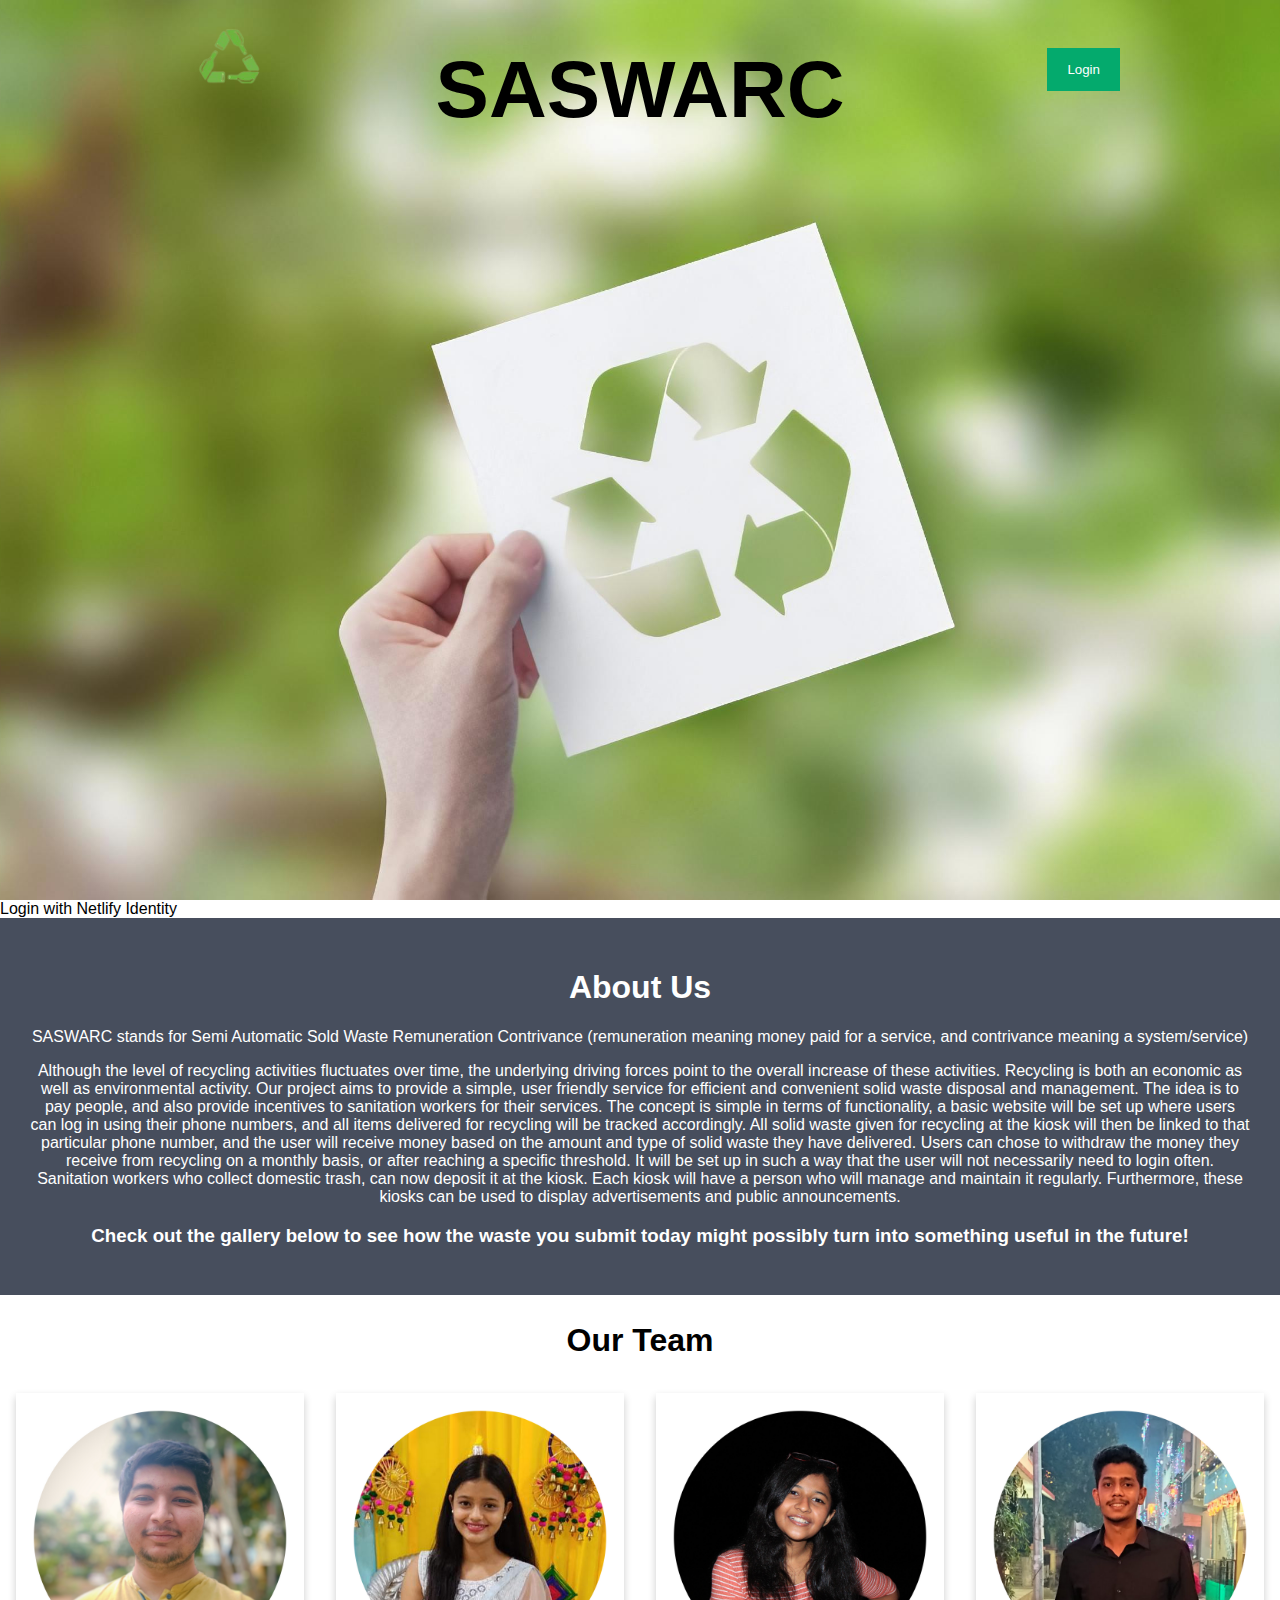
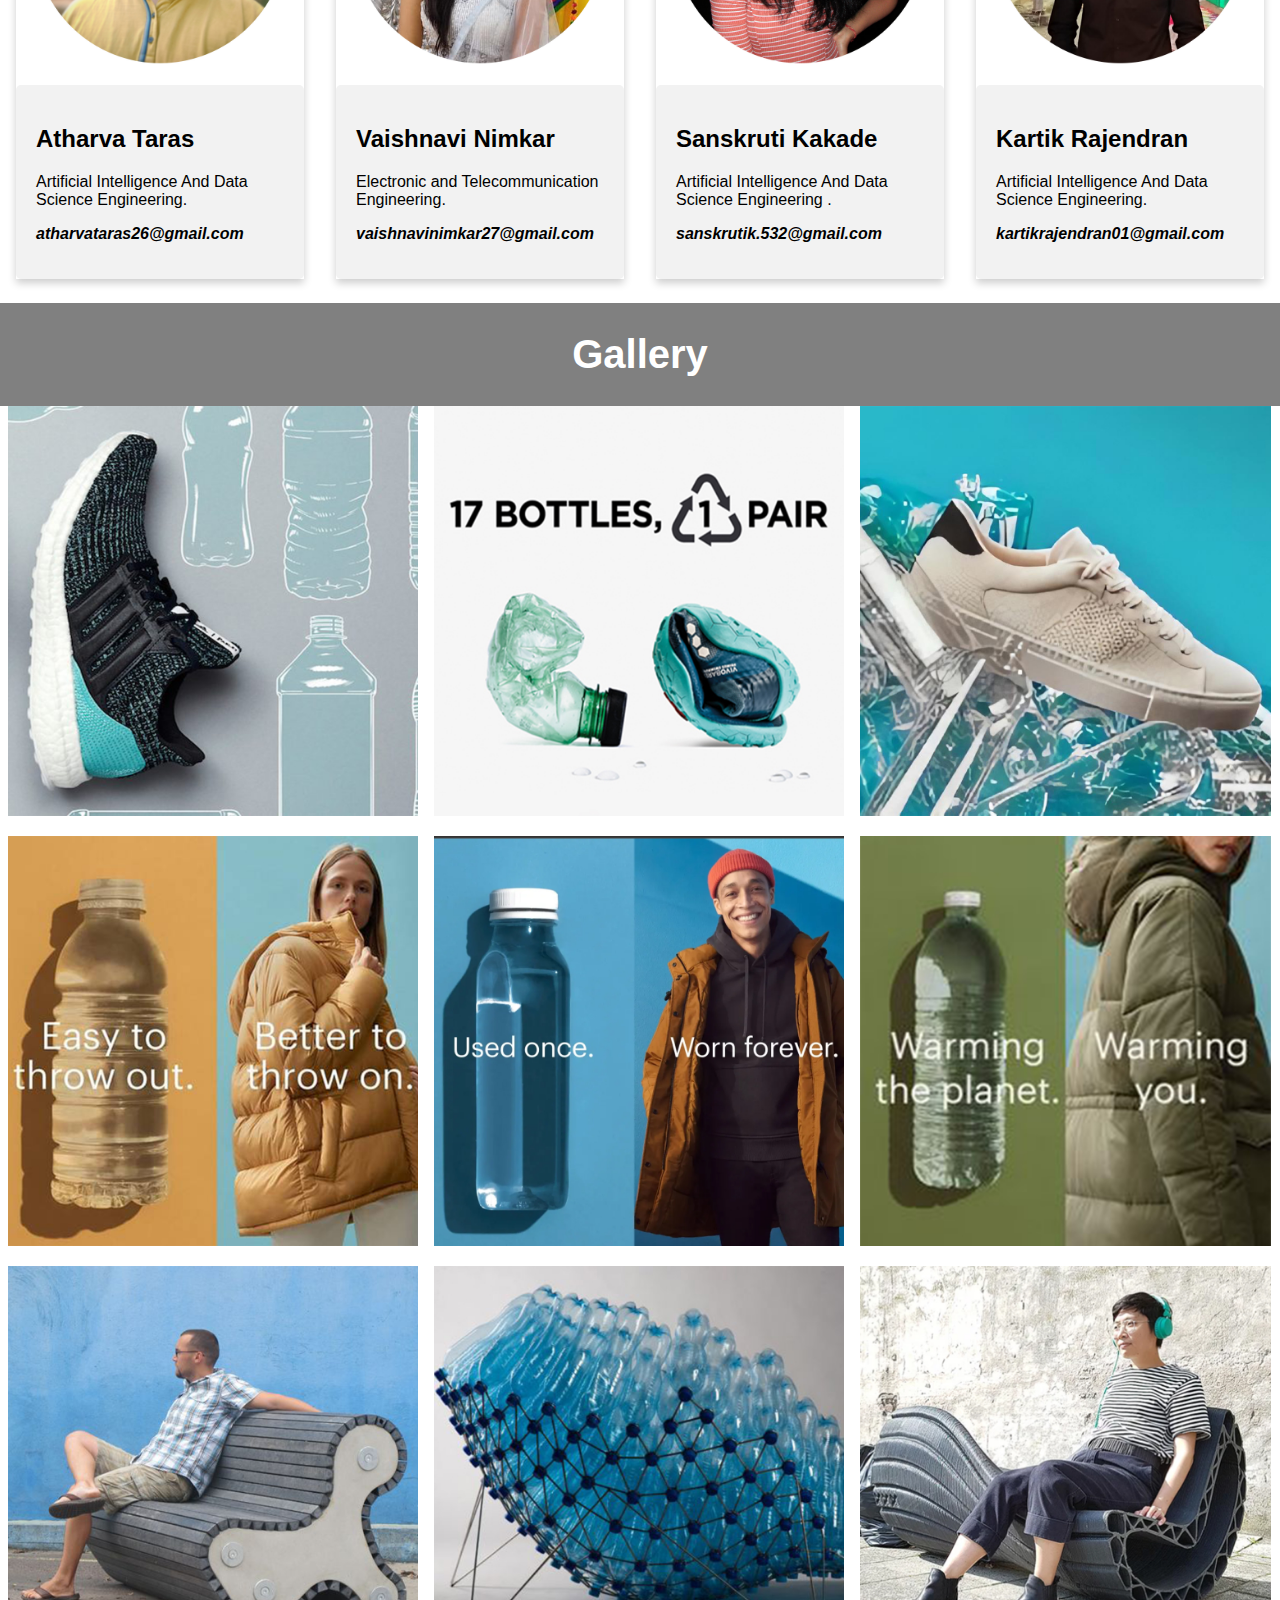
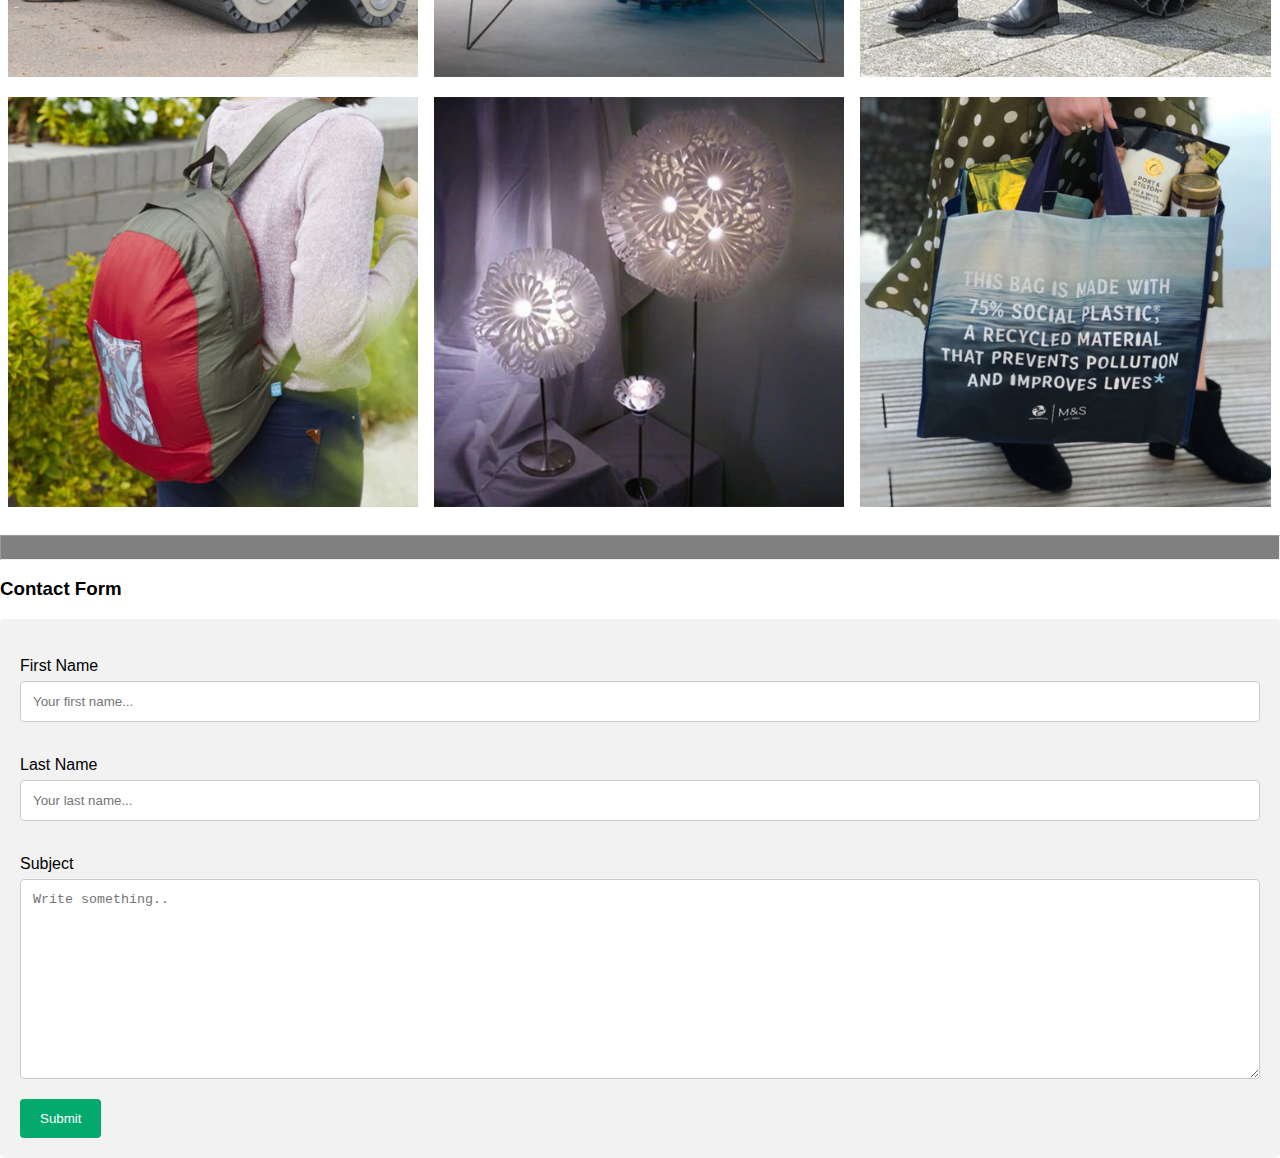
==== index.html @ 53105bdb "Update index.html" ====
<!DOCTYPE html>
<html>
<head>
     <title> Clean India </title>
     <LINK REL="stylesheet" type="text/css" href="css/style.css">

</head>


<body>
      <header>
         <div class="main">
            <div class="logo">
               <img src="images\logo.png"
               
            </div>





             
            <ul>
               
    
              <button onclick="document.getElementById('id01').style.display='block'" style="width:auto;">Login</button>
              
              <div id="id01" class="modal">
                
                <form class="modal-content animate" action="/action_page.php" method="post">
                  <div class="imgcontainer">
                    <span onclick="document.getElementById('id01').style.display='none'" class="close" title="Close Modal">&times;</span>
                    <img src="images\img_avatar2.png" alt="Avatar" class="avatar">
                  </div>
              
                  <div class="container">
                    <label for="uname"><b>Username</b></label>
                    <input type="text" placeholder="Enter Username" name="uname" required>
              
                    <label for="psw"><b>Password</b></label>
                    <input type="password" placeholder="Enter Password" name="psw" required>
                      
                    <button type="submit">Login</button>
                    <label>
                      <input type="checkbox" checked="checked" name="remember"> Remember me
                    </label>
                  </div>
              
                  <div class="container" style="background-color:#f1f1f1">
                    <button type="button" onclick="document.getElementById('id01').style.display='none'" class="cancelbtn">Cancel</button>
                    <span class="psw">Forgot <a href="#">password?</a></span>
                  </div>
                </form>
              </div>
              
              <script>
              // Get the modal
              var modal = document.getElementById('id01');
              
              // When the user clicks anywhere outside of the modal, close it
              window.onclick = function(event) {
                  if (event.target == modal) {
                      modal.style.display = "none";
                  }
              }
              </script>
             </ul>
        </div>
        <div class="title">
           <h1>SASWARC</h1>
        </div>
           <script type="text/javascript" src="https://identity.netlify.com/v1/netlify-identity-widget.js"></script>   
       </header>   
           <div data-netlify-identity-menu></div>
           <div data-netlify-identity-button>Login with Netlify Identity</div>
       
       
    
    
    
    
        <div class="about-section">

         <h1>About Us</h1>
         <p>SASWARC stands for Semi Automatic Sold Waste Remuneration Contrivance (remuneration meaning money paid for a service, and contrivance meaning a system/service)</p>
    
         <p>
           Although the level of recycling activities fluctuates over time, the underlying driving forces point to the overall increase of these activities. Recycling is both an economic as well as environmental activity.
           Our project aims to provide a simple, user friendly service for efficient and convenient solid waste disposal and management. The idea is to pay people, and also provide incentives to sanitation workers for their services.
           The concept is simple in terms of functionality, a basic website will be set up where users can log in using their phone numbers, and all items delivered for recycling will be tracked accordingly. 
           All solid waste given for recycling at the kiosk will then be linked to that particular phone number, and the user will receive money based on the amount and type of solid waste they have delivered. 
           Users can chose to withdraw the money they receive from recycling on a monthly basis, or after reaching a specific threshold. 
           It will be set up in such a way that the user will not necessarily need to login often. 
           Sanitation workers who collect domestic trash, can now deposit it at the kiosk. 
           Each kiosk will have a person who will manage and maintain it regularly. 
           Furthermore, these kiosks can be used to display advertisements and public announcements. 
        </p>

        <p>
          <h3>
          Check out the gallery below to see how the waste you submit today might possibly turn into something useful in the future! 
          </h3>
        </p>

       </div>
       
       <h2 style= "font-size: xx-large ;text-align:center"  >Our Team</h2>

       
       

       <div class="row">
         <div class="column" style="width: 25%;">
           <div class="card">
             <img src="images\ath.jpg" alt="Atharva" style="width:100%">
             <div class="container">
               <h2> <b>Atharva Taras</b></h2>
               
               <p>Artificial Intelligence And Data Science Engineering.</p>
               <p><i><b> atharvataras26@gmail.com </i></b></p>
               
             </div>
           </div>
         </div>
     
         <div class="column" style="width: 25%;">
           <div class="card">
             <img src="images\vai.jpg" alt="Vaishnavi" style="width: 100%">
             <div class="container">
               <h2><b>Vaishnavi Nimkar</b></h2>
               <p> Electronic and Telecommunication Engineering.</p>
               <p><i><b>vaishnavinimkar27@gmail.com</i></b> </p>
               
             </div>
           </div>
         </div>
       
         <div class="column" style="width: 25%;">
           <div class="card">
             <img src="images\sans.jpg" alt="Sanskruti" style="width:100%">
             <div class="container">
               <h2><b>Sanskruti Kakade</b></h2>
               
               <p>Artificial Intelligence And Data Science Engineering .</p>
               <p><i><b>sanskrutik.532@gmail.com </i></b></p>
               
             </div>
           </div>
         </div>
       
         <div class="column" style="width: 25%;">
           <div class="card">
             <img src="images\kar.jpg" alt="Kartik" style="width:100%">
             <div class="container">
               <h2><b>Kartik Rajendran</b></h2>
               
               <p>Artificial Intelligence And Data Science Engineering.</p>
               <p><i><b>kartikrajendran01@gmail.com</i></b></p>
               
             </div>
           </div>
         </div>
       </div>





   
       
       
       <div class="Gallery">
        <h1 style="color:rgb(255, 255, 255) ; font-size: 40px" >Gallery</h1>
        
        </div>



        <!-- The four columns -->
      
         <div class="row">
          <div class="column">
            <img src="images/shoes_1.jpg"  style="width:100%" >
          </div>
          <div class="column">
            <img src="images/shoes_2.jpg"  style="width:100%" >
          </div>
          <div class="column">
            <img src="images/shoes_3.jpg" style="width:100%" >
          </div>
          <div class="column">
            <img src="images/cloth_1.jpg"  style="width:100%" >
          </div>
          <div class="column">
            <img src="images/cloth_2.jpg"  style="width:100%" >
          </div>
          <div class="column">
            <img src="images/cloth_3.jpg"  style="width:100%" >
          </div>
          <div class="column">
            <img src="images/furn_1.jpg"  style="width:100%" >
          </div>
          <div class="column">
            <img src="images/furn_2.jpg"  style="width:100%" >
          </div>
          <div class="column">
            <img src="images/furn_3.jpg" style="width:100%" >
          </div>
          <div class="column">
            <img src="images/bag_1.jpg"  style="width:100%" >
          </div>
          <div class="column">
            <img src="images/light_1.jpg"  style="width:100%" >
          </div>
          <div class="column">
            <img src="images/bag_2.jpg"  style="width:100%" >
          </div>
        </div>
       
        
        <hr style="height:25px;border-width:10;color:gray;background-color:gray">
        
        
        












        <meta name="viewport" content="width=device-width, initial-scale=1">
<style>
body {font-family: Arial, Helvetica, sans-serif;}
* {box-sizing: border-box;}

input[type=text], select, textarea {
  width: 100%;
  padding: 12px;
  border: 1px solid #ccc;
  border-radius: 4px;
  box-sizing: border-box;
  margin-top: 6px;
  margin-bottom: 16px;
  resize: vertical;
}

input[type=submit] {
  background-color: #04AA6D;
  color: white;
  padding: 12px 20px;
  border: none;
  border-radius: 4px;
  cursor: pointer;
}

input[type=submit]:hover {
  background-color: #45a049;
}

.container {
  border-radius: 5px;
  background-color: #f2f2f2;
  padding: 20px;
}
</style>


<h3>Contact Form</h3>

<div class="container">
  <form name="contact" method="POST" data-netlify="true">
 <br>
    <label for="fname">First Name</label>
    <input type="text" id="fname" name="firstname" placeholder="Your first name...">
</br>

<br>
    <label for="lname">Last Name</label>
    <input type="text" id="lname" name="lastname" placeholder="Your last name...">
</br>
<br>
  

    <label for="subject">Subject</label>
    <textarea id="subject" name="subject" placeholder="Write something.." style="height:200px"></textarea>

    <input type="submit" value="Submit">
  </form>
</div>

</body>
</html>
---- css/style.css ----
title {
    margin: 0;
    padding: 0;
    font-family: Century Gothic;
}

header{
    background-image: url('bg2.jpg');
    height: 100vh;
    background-size: cover;
    background-position: center;
}

ul{
    float: right;
    list-style-type: none;
    margin-top: 40px; 
}

ul li{
    display:inline-block;
}

ul li a {
    text-decoration: none; 
    color:black; 
    padding: 10px 10px;
    border: 2px solid transparent;
    transition: 0.6 ease;
}

ul li a:hover{
    background-color:rgb(117, 223, 241);
    color: black; 
}

.logo img{
    float: inline-start;
    width: 140px;
    height: auto;

}
.main{
    max-width: 960px;
    margin: auto;
}

.title{
    position: absolute;
    top: 10%;
    left: 50%;
    transform: translate(-50%,-50%);
}
.title h1{
    color: rgb(0, 0, 0);
    font-size: 80px;
}



body {
    font-family: Arial, Helvetica, sans-serif;
    margin: 0;
  }
  
  html {
    box-sizing: border-box;
  }
  
  *, *:before, *:after {
    box-sizing: inherit;
  }
  
  .column {
    float: left;
    width: 33.3%;
    margin-bottom: 16px;
    padding: 0 8px;
  }
  
  .card {
    box-shadow: 0 4px 8px 0 rgba(0, 0, 0, 0.2);
    margin: 8px;
  }
  
  .about-section {
    padding: 30px;
    text-align: center;
    background-color: #474e5d;
    color: white;
  }
  
  .container {
    padding: 0 16px;
  }
  
  .container::after, .row::after {
    content: "";
    clear: both;
    display: table;
  }
  
  .title {
    color:white;
  }
    
  
  
  .button:hover {
    background-color: black;
  }
  
  @media screen and (max-width: 650px) {
    .column {
      width: 100%;
      display: block;
    }
  }





  .Gallery {
    padding: 2px;
    text-align: center;
    background-color: grey;
    
    
}

  















<head>

<meta name="viewport" content="width=device-width, initial-scale=1">
<style>
body (font-family: Arial, Helvetica, sans-serif);


/* Full-width input fields */
input[type=text], input[type=password] {
  width: 100%;
  padding: 12px 20px;
  margin: 8px 0;
  display: inline-block;
  border: 1px solid #ccc;
  box-sizing: border-box;
}

/* Set a style for all buttons */
button {
  background-color: #04AA6D;
  color: white;
  padding: 14px 20px;
  margin: 8px 0;
  border: none;
  cursor: pointer;
  width: 100%;
}

button:hover {
  opacity: 0.8;
}

/* Extra styles for the cancel button */
.cancelbtn {
  width: auto;
  padding: 10px 18px;
  background-color: #f44336;
}

/* Center the image and position the close button */
.imgcontainer {
  text-align: center;
  margin: 24px 0 12px 0;
  position: relative;
}

img.avatar {
  width: 10%;
  border-radius: 50%;
}

.container {
  padding: 16px;
}

span.psw {
  float: right;
  padding-top: 16px;
}

/* The Modal (background) */
.modal {
  display: none; /* Hidden by default */
  position: fixed; /* Stay in place */
  z-index: 1; /* Sit on top */
  left: 0;
  top: 0;
  width: 100%; /* Full width */
  height: 100%; /* Full height */
  overflow: auto; /* Enable scroll if needed */
  background-color: rgb(0,0,0); /* Fallback color */
  background-color: rgba(0,0,0,0.4); /* Black w/ opacity */
  padding-top: 60px;
}

/* Modal Content/Box */
.modal-content {
  background-color: #fefefe;
  margin: 5% auto 15% auto; /* 5% from the top, 15% from the bottom and centered */
  border: 1px solid rgb(255, 255, 255);
  width: 50%; /* Could be more or less, depending on screen size */
  border-radius: 5%;
}

/* The Close Button (x) */
.close {
  position: absolute;
  right: 25px;
  top: 0;
  color: #000;
  font-size: 35px;
  font-weight: bold;
}

.close:hover,
.close:focus {
  color: red;
  cursor: pointer;
}

/* Add Zoom Animation */
.animate {
  -webkit-animation: animatezoom 0.6s;
  animation: animatezoom 0.6s
}

@-webkit-keyframes animatezoom {
  from {-webkit-transform: scale(0)} 
  to {-webkit-transform: scale(1)}
}
  
@keyframes animatezoom {
  from {transform: scale(0)} 
  to {transform: scale(1)}
}

/* Change styles for span and cancel button on extra small screens */
@media screen and (max-width: 300px) {
  span.psw {
     display: block;
     float: none;
  }
  .cancelbtn {
     width: 100%;
    }

</style>
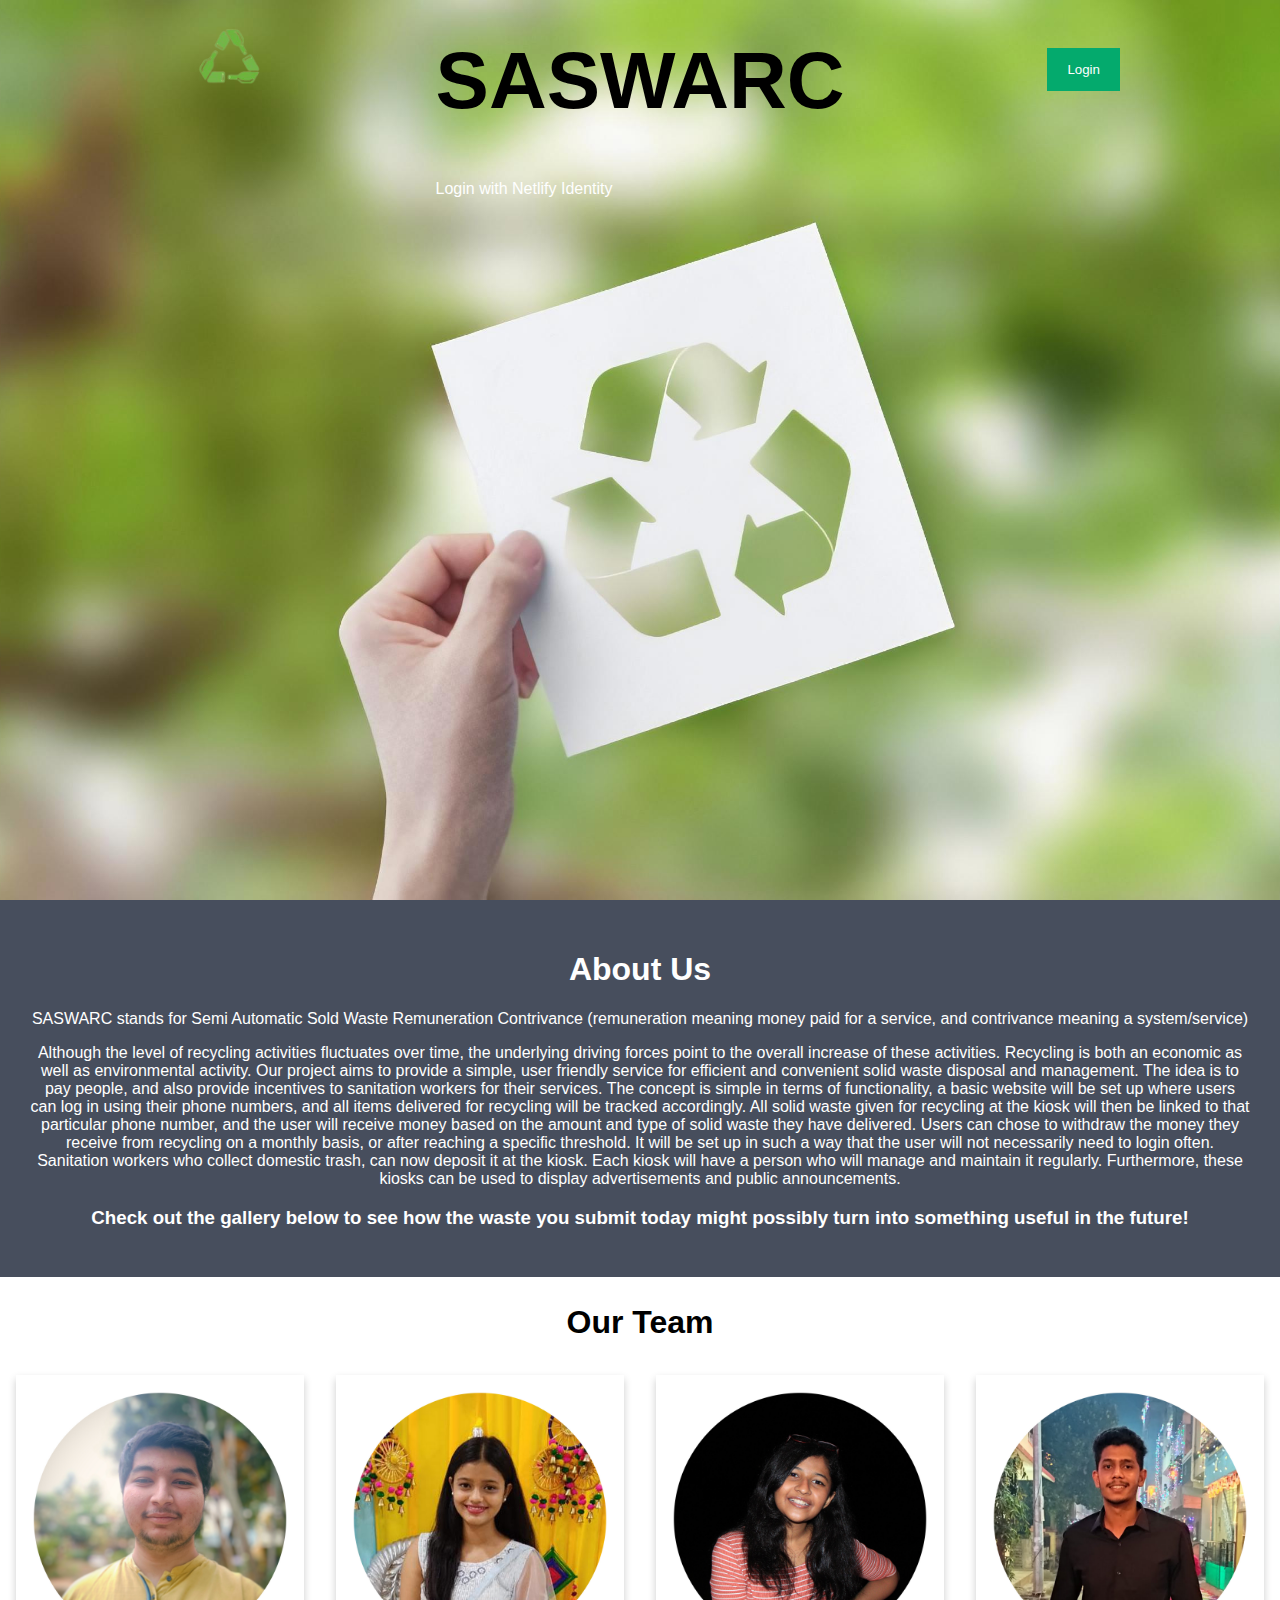
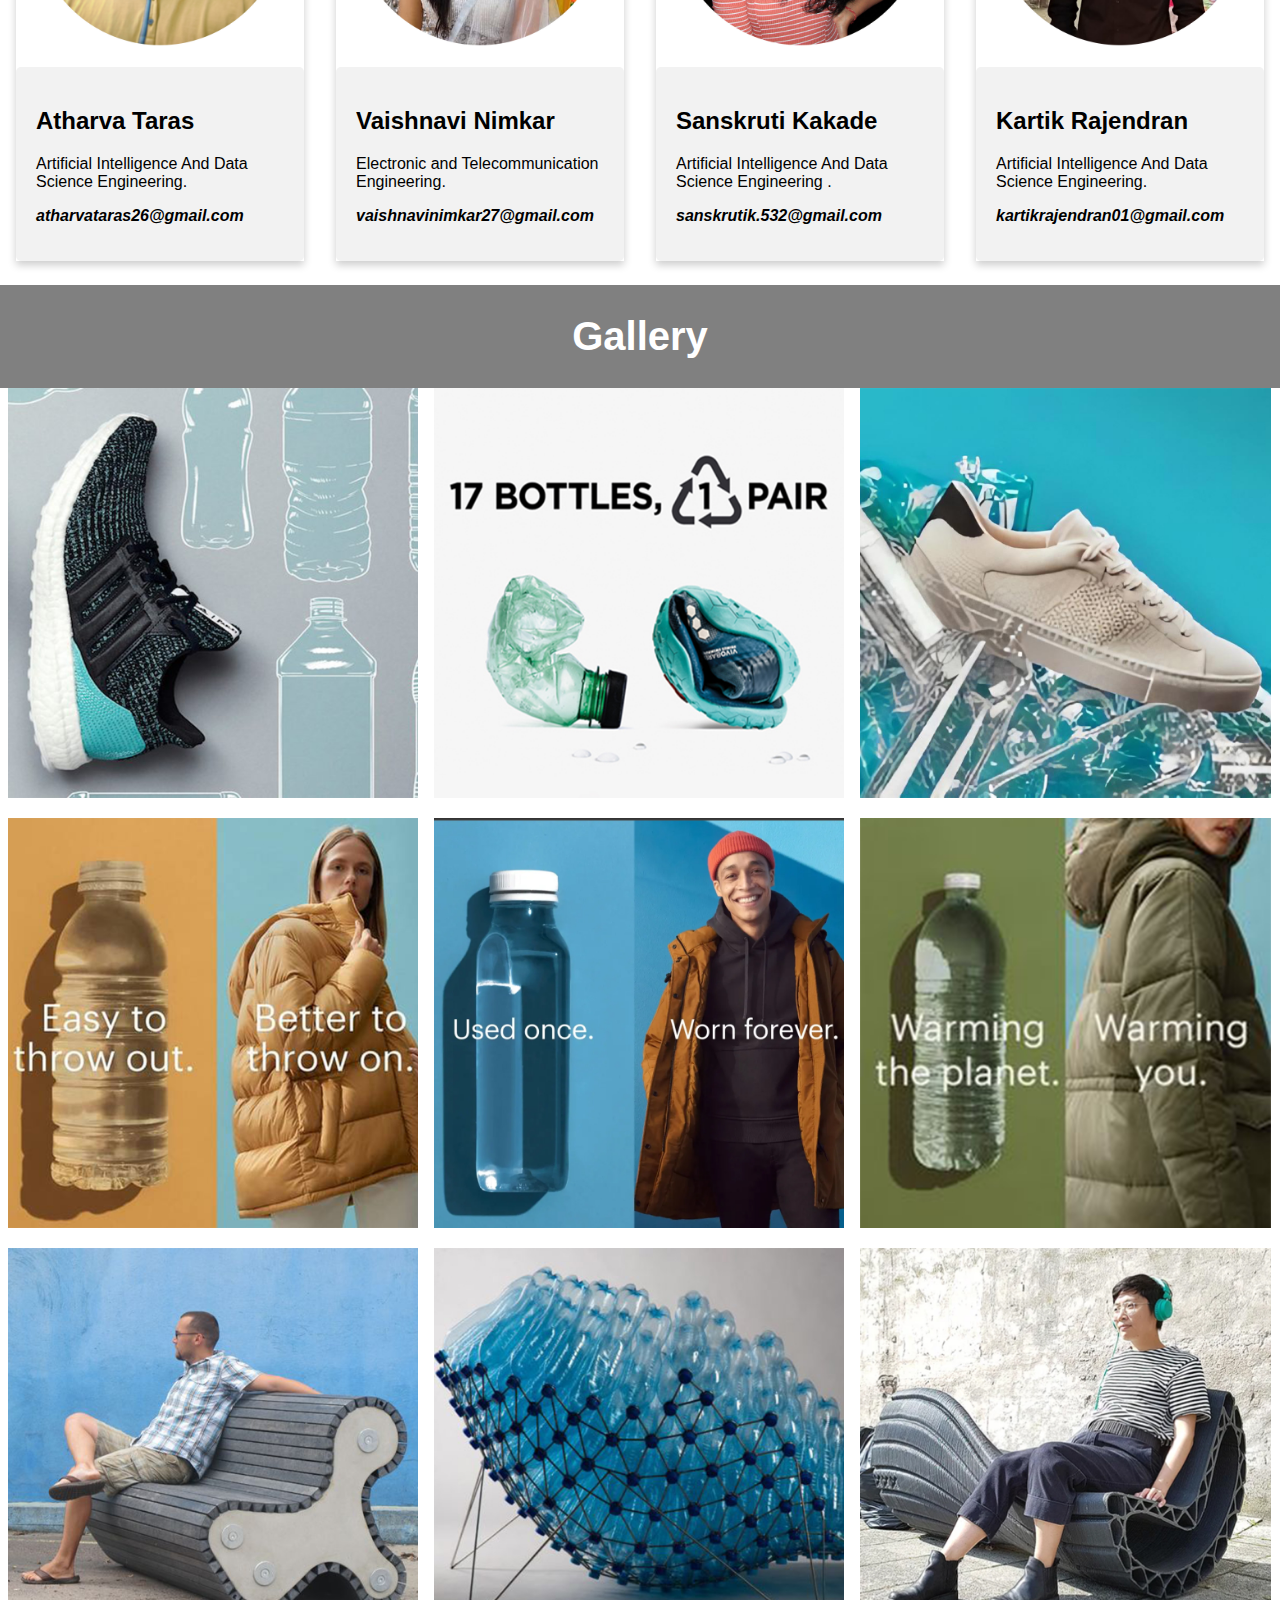
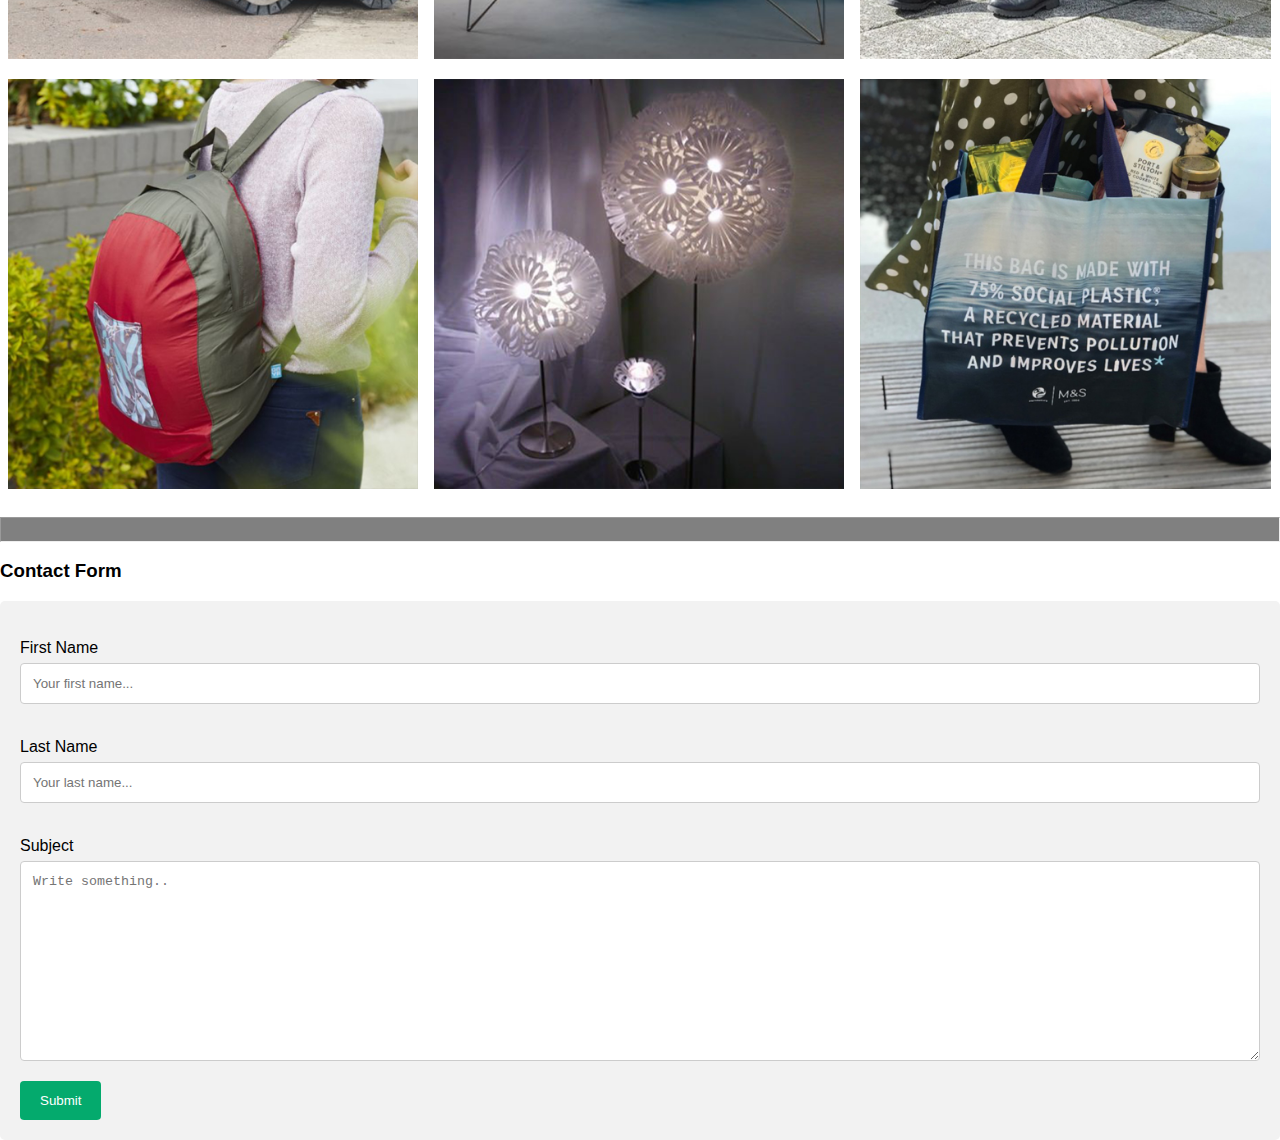
==== commit fa1f3a55: "Update index.html" ====
--- a/index.html
+++ b/index.html
@@ -68,11 +68,16 @@
         </div>
         <div class="title">
            <h1>SASWARC</h1>
+             
+             <script type="text/javascript" src="https://identity.netlify.com/v1/netlify-identity-widget.js"></script> 
+             <body>
+           <div data-netlify-identity-button>Login with Netlify Identity</div>
+           </body>
+             
         </div>
-           <script type="text/javascript" src="https://identity.netlify.com/v1/netlify-identity-widget.js"></script>   
-       </header>   
-           <div data-netlify-identity-menu></div>
-           <div data-netlify-identity-button>Login with Netlify Identity</div>
+             
+       </header>
+          
        
        
     
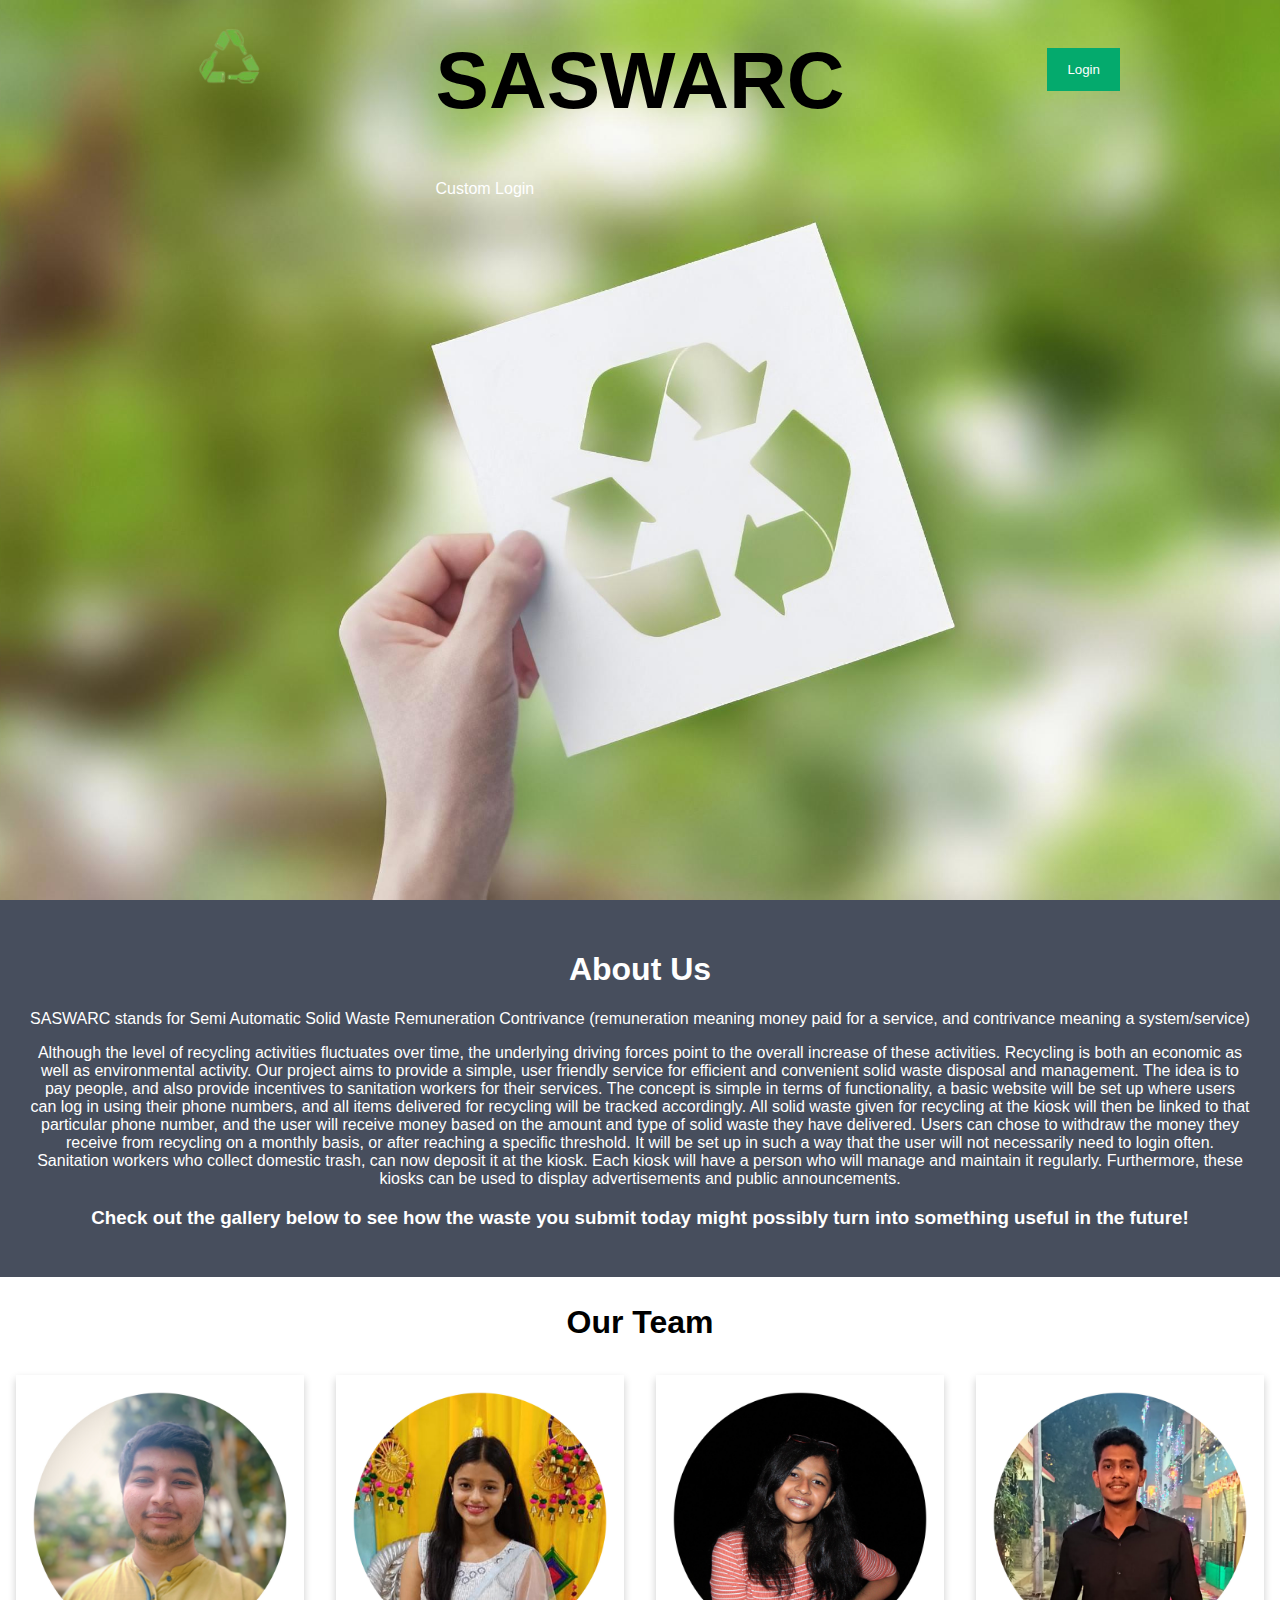
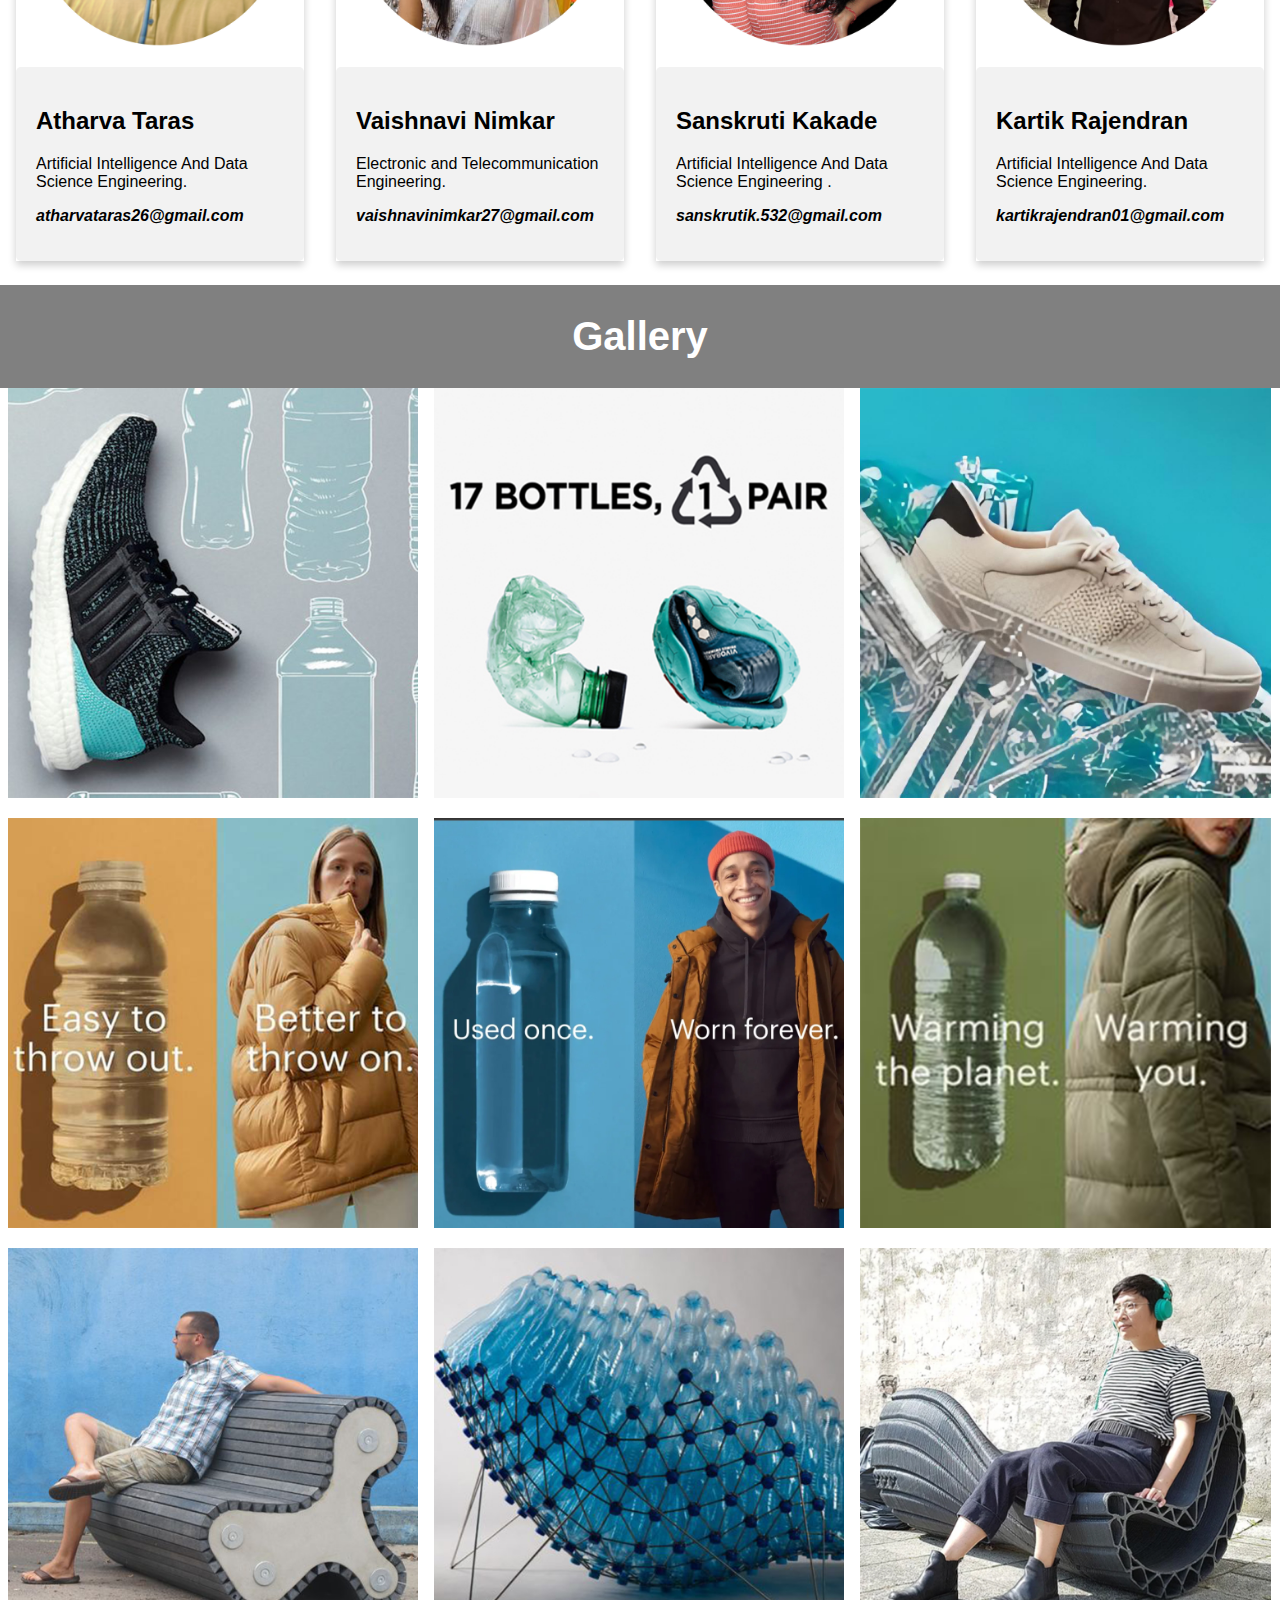
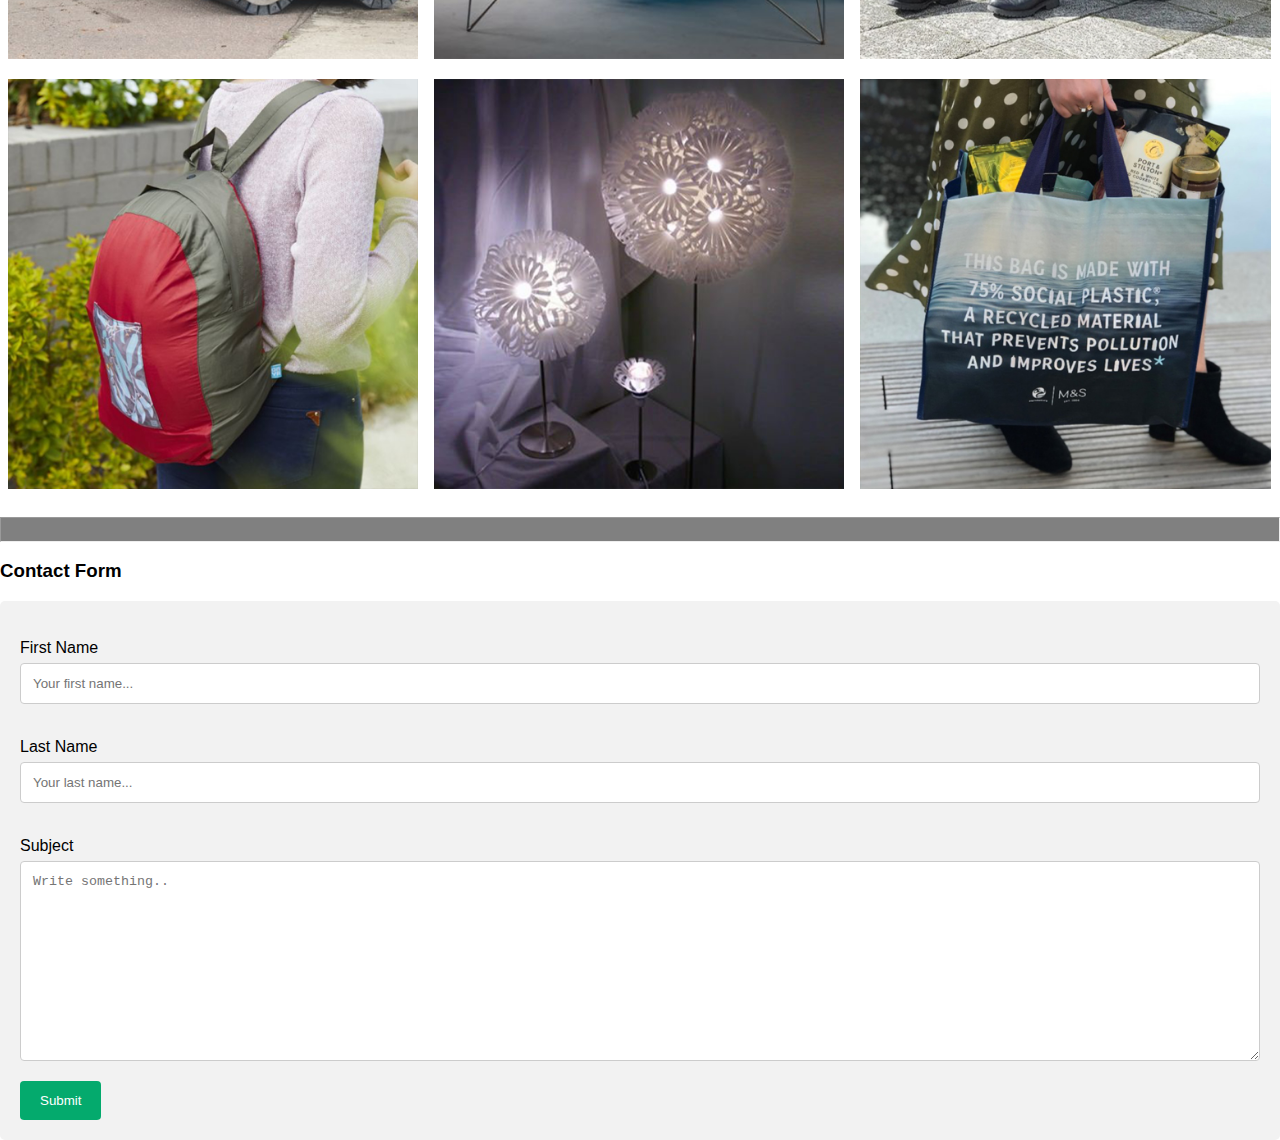
==== commit 4b3601e8: "Update index.html" ====
--- a/index.html
+++ b/index.html
@@ -71,7 +71,7 @@
              
              <script type="text/javascript" src="https://identity.netlify.com/v1/netlify-identity-widget.js"></script> 
              <body>
-           <div data-netlify-identity-button>Login with Netlify Identity</div>
+           <div data-netlify-identity-button>Custom Login</div>
            </body>
              
         </div>
@@ -87,7 +87,7 @@
         <div class="about-section">
 
          <h1>About Us</h1>
-         <p>SASWARC stands for Semi Automatic Sold Waste Remuneration Contrivance (remuneration meaning money paid for a service, and contrivance meaning a system/service)</p>
+         <p>SASWARC stands for Semi Automatic Solid Waste Remuneration Contrivance (remuneration meaning money paid for a service, and contrivance meaning a system/service)</p>
     
          <p>
            Although the level of recycling activities fluctuates over time, the underlying driving forces point to the overall increase of these activities. Recycling is both an economic as well as environmental activity.
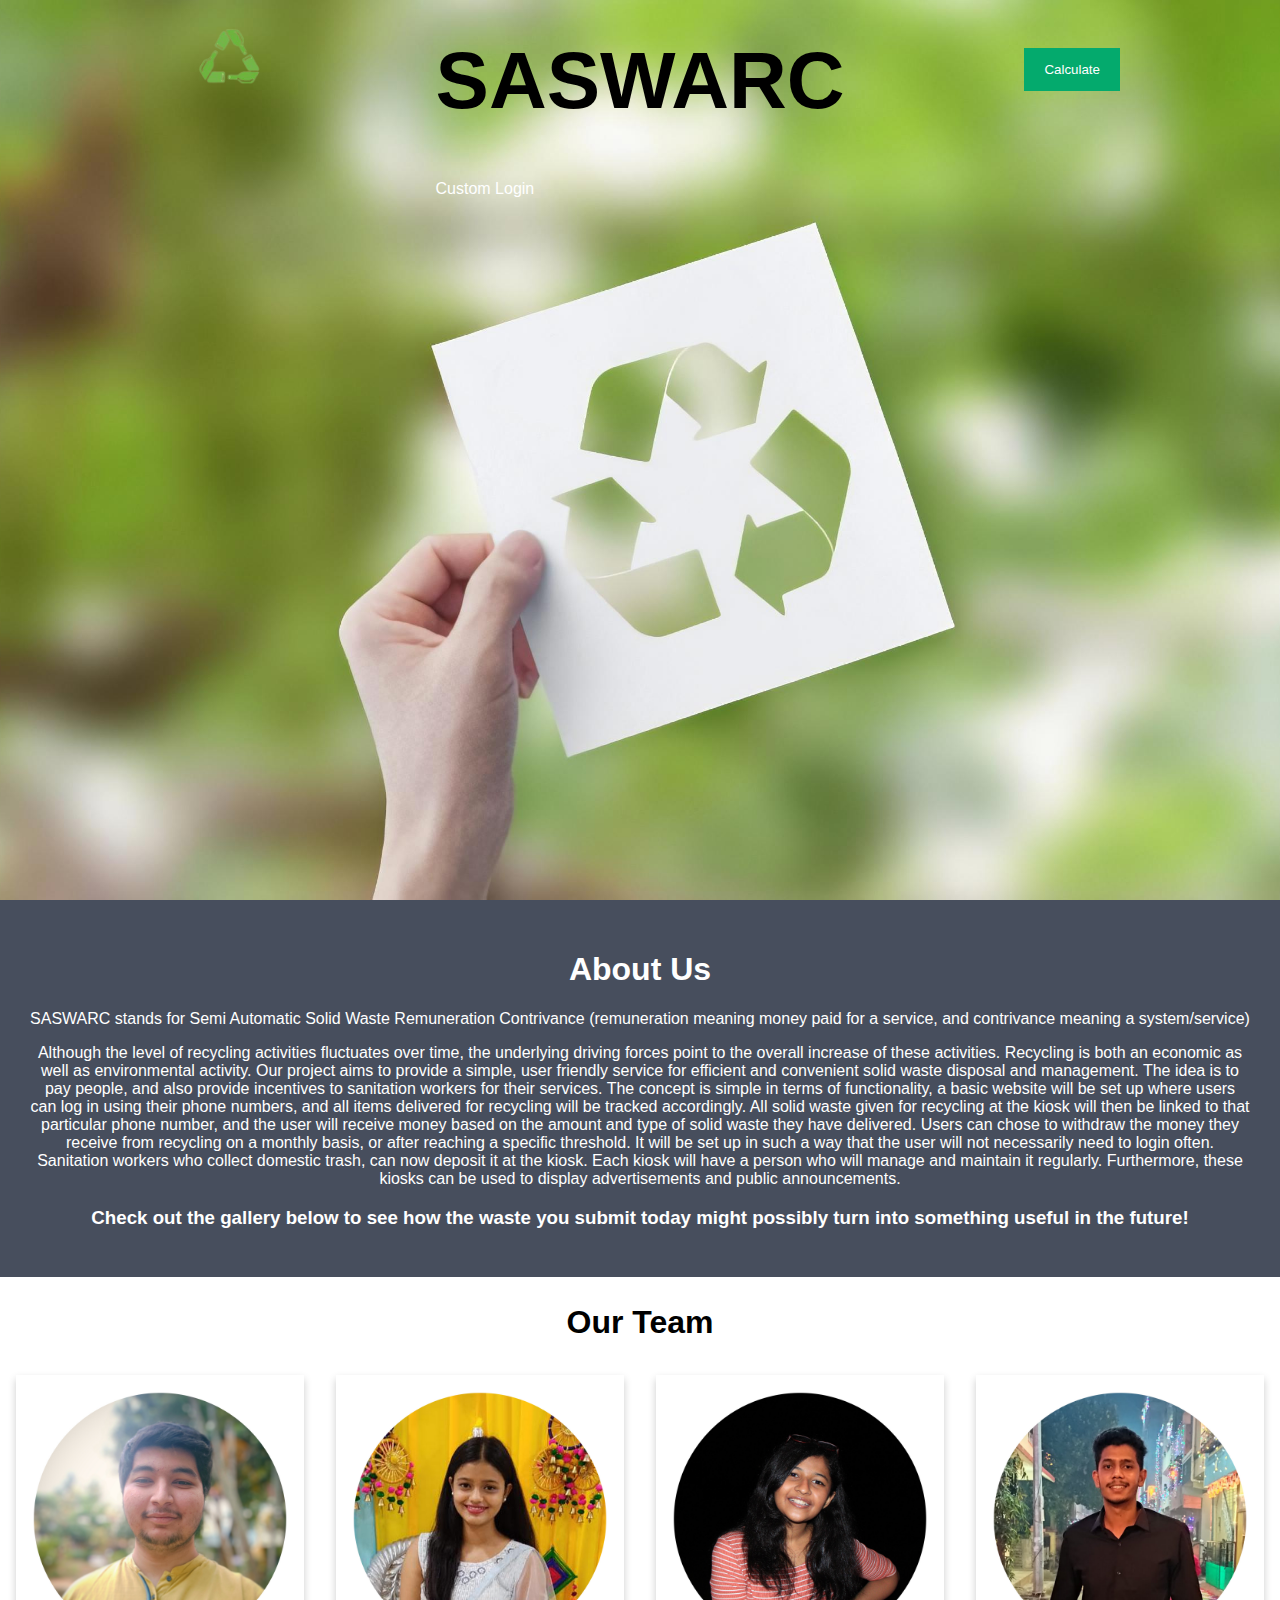
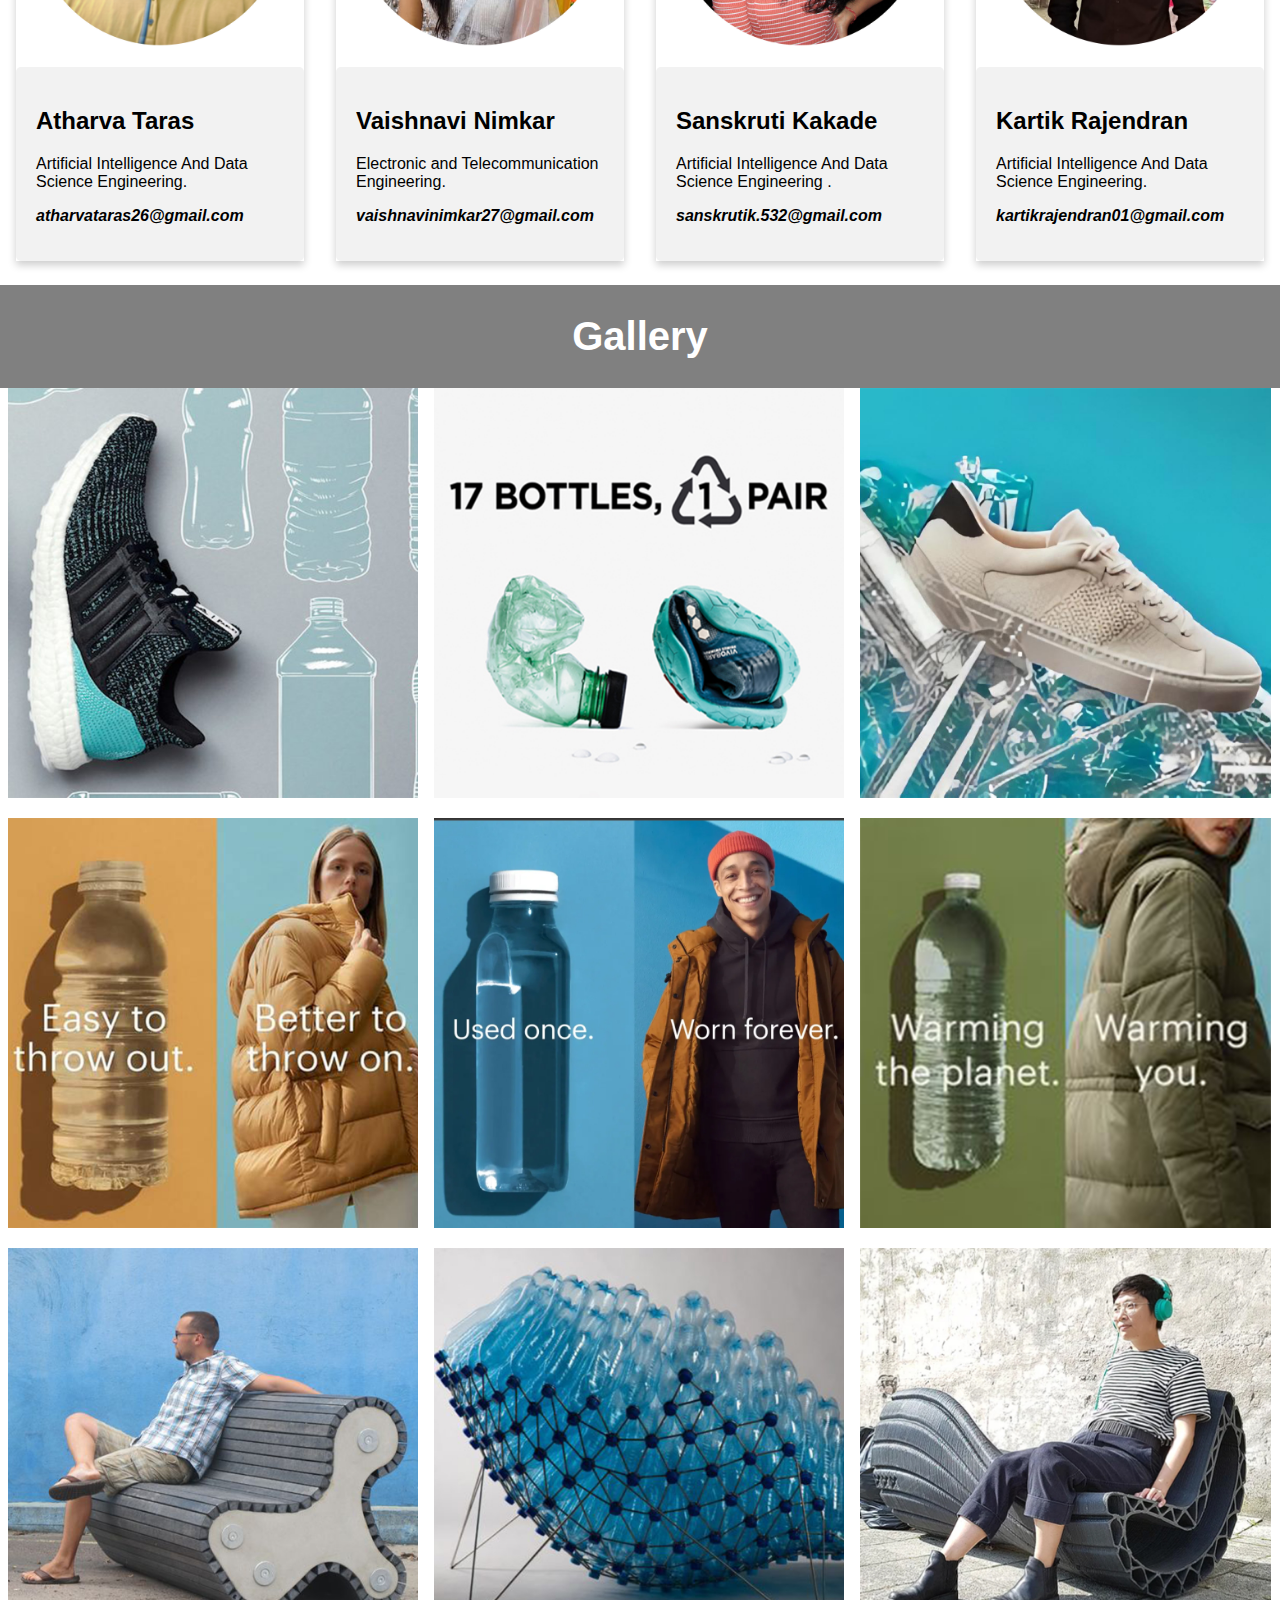
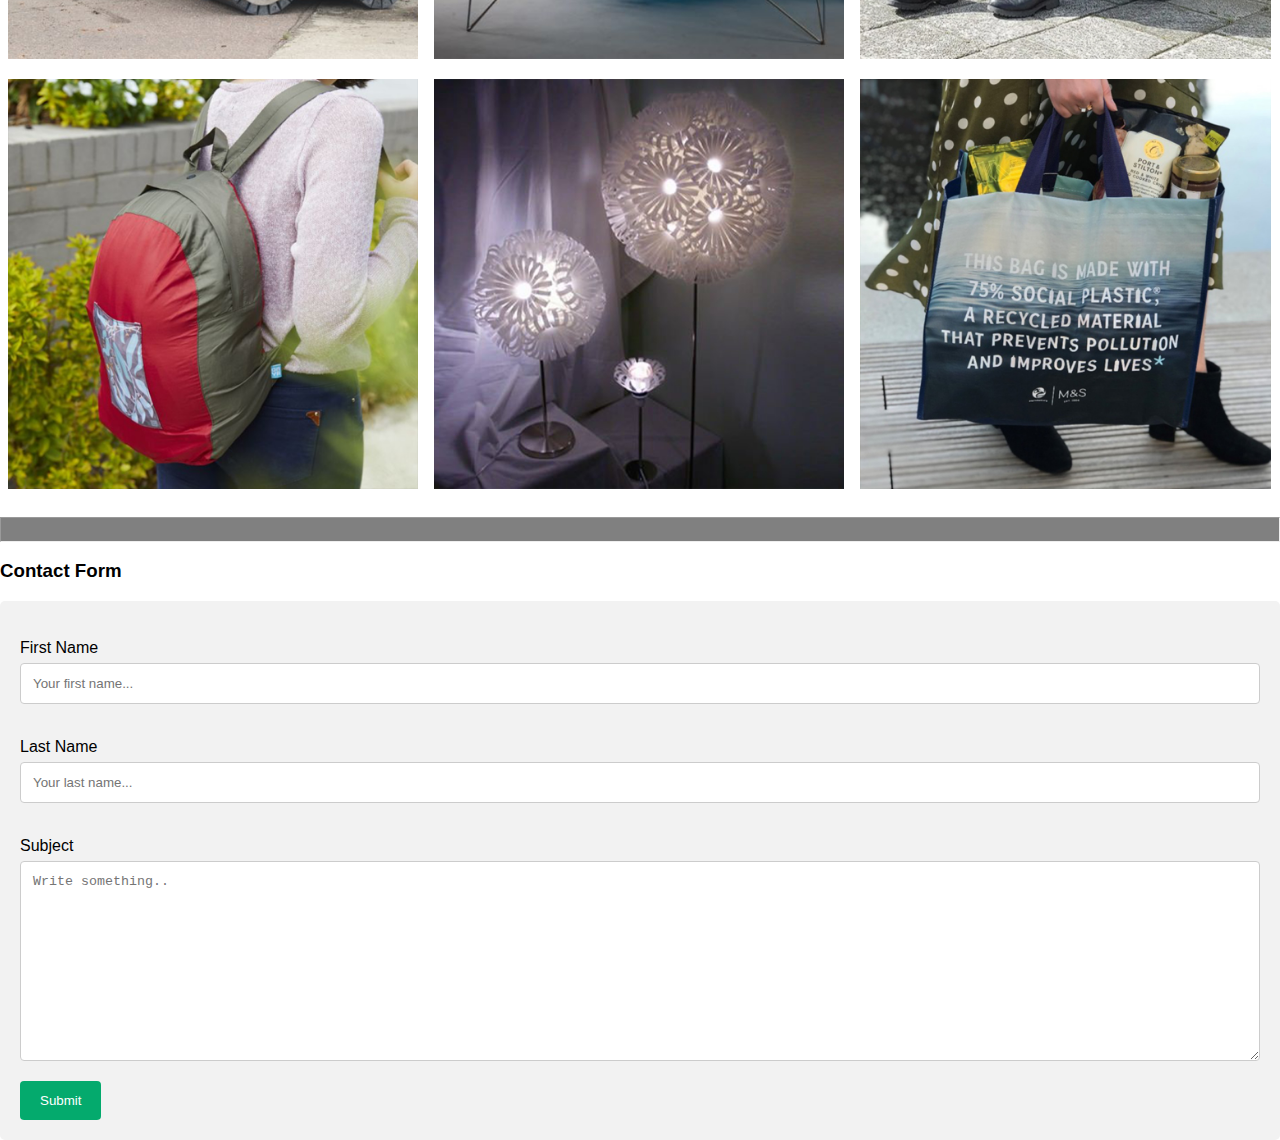
==== commit fb2e932e: "Update index.html" ====
--- a/index.html
+++ b/index.html
@@ -23,34 +23,14 @@
             <ul>
                
     
-              <button onclick="document.getElementById('id01').style.display='block'" style="width:auto;">Login</button>
+              <button onclick="document.getElementById('id01').style.display='block'" style="width:auto;">Calculate</button>
               
               <div id="id01" class="modal">
-                
-                <form class="modal-content animate" action="/action_page.php" method="post">
-                  <div class="imgcontainer">
-                    <span onclick="document.getElementById('id01').style.display='none'" class="close" title="Close Modal">&times;</span>
-                    <img src="images\img_avatar2.png" alt="Avatar" class="avatar">
-                  </div>
-              
-                  <div class="container">
-                    <label for="uname"><b>Username</b></label>
-                    <input type="text" placeholder="Enter Username" name="uname" required>
-              
-                    <label for="psw"><b>Password</b></label>
-                    <input type="password" placeholder="Enter Password" name="psw" required>
-                      
-                    <button type="submit">Login</button>
-                    <label>
-                      <input type="checkbox" checked="checked" name="remember"> Remember me
-                    </label>
-                  </div>
-              
-                  <div class="container" style="background-color:#f1f1f1">
-                    <button type="button" onclick="document.getElementById('id01').style.display='none'" class="cancelbtn">Cancel</button>
-                    <span class="psw">Forgot <a href="#">password?</a></span>
-                  </div>
-                </form>
+               
+                <h1>
+                  <a href="JS Trial.html">JS Try</a>
+                </h1>
+                   
               </div>
               
               <script>
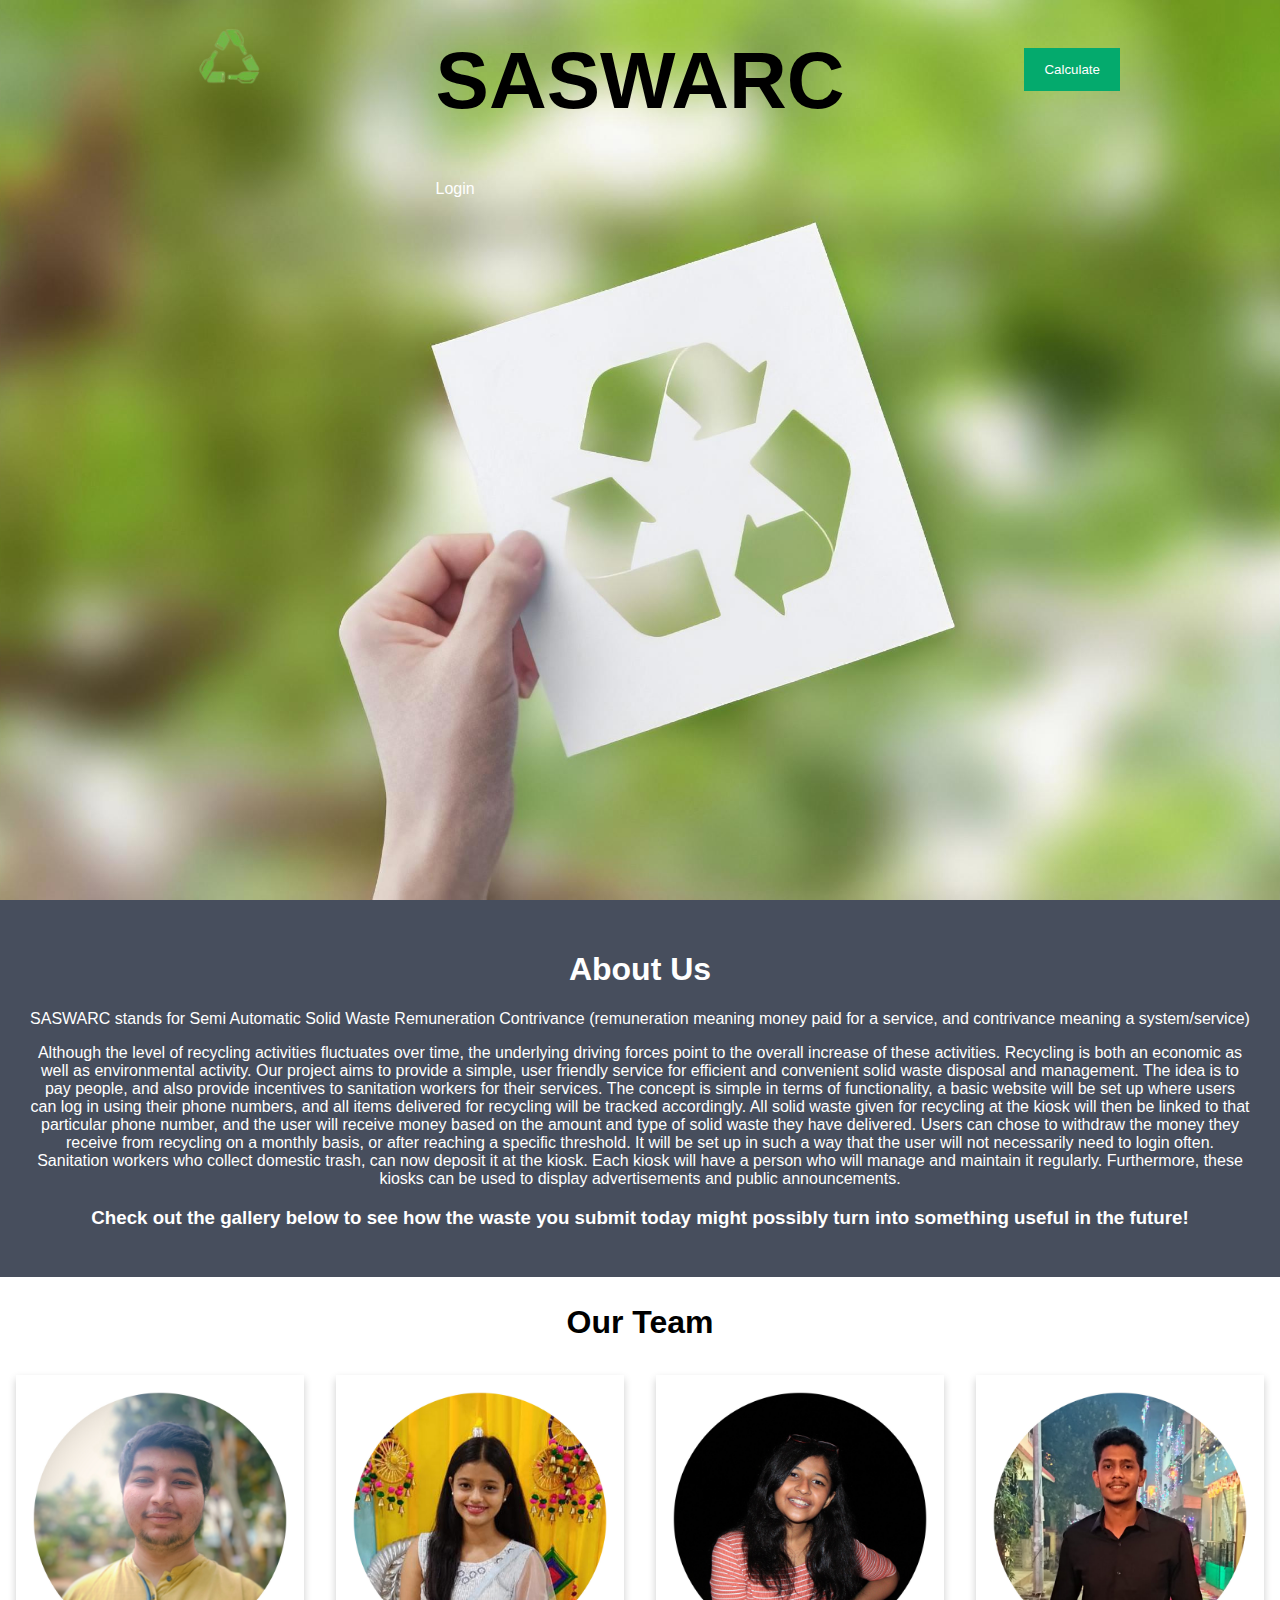
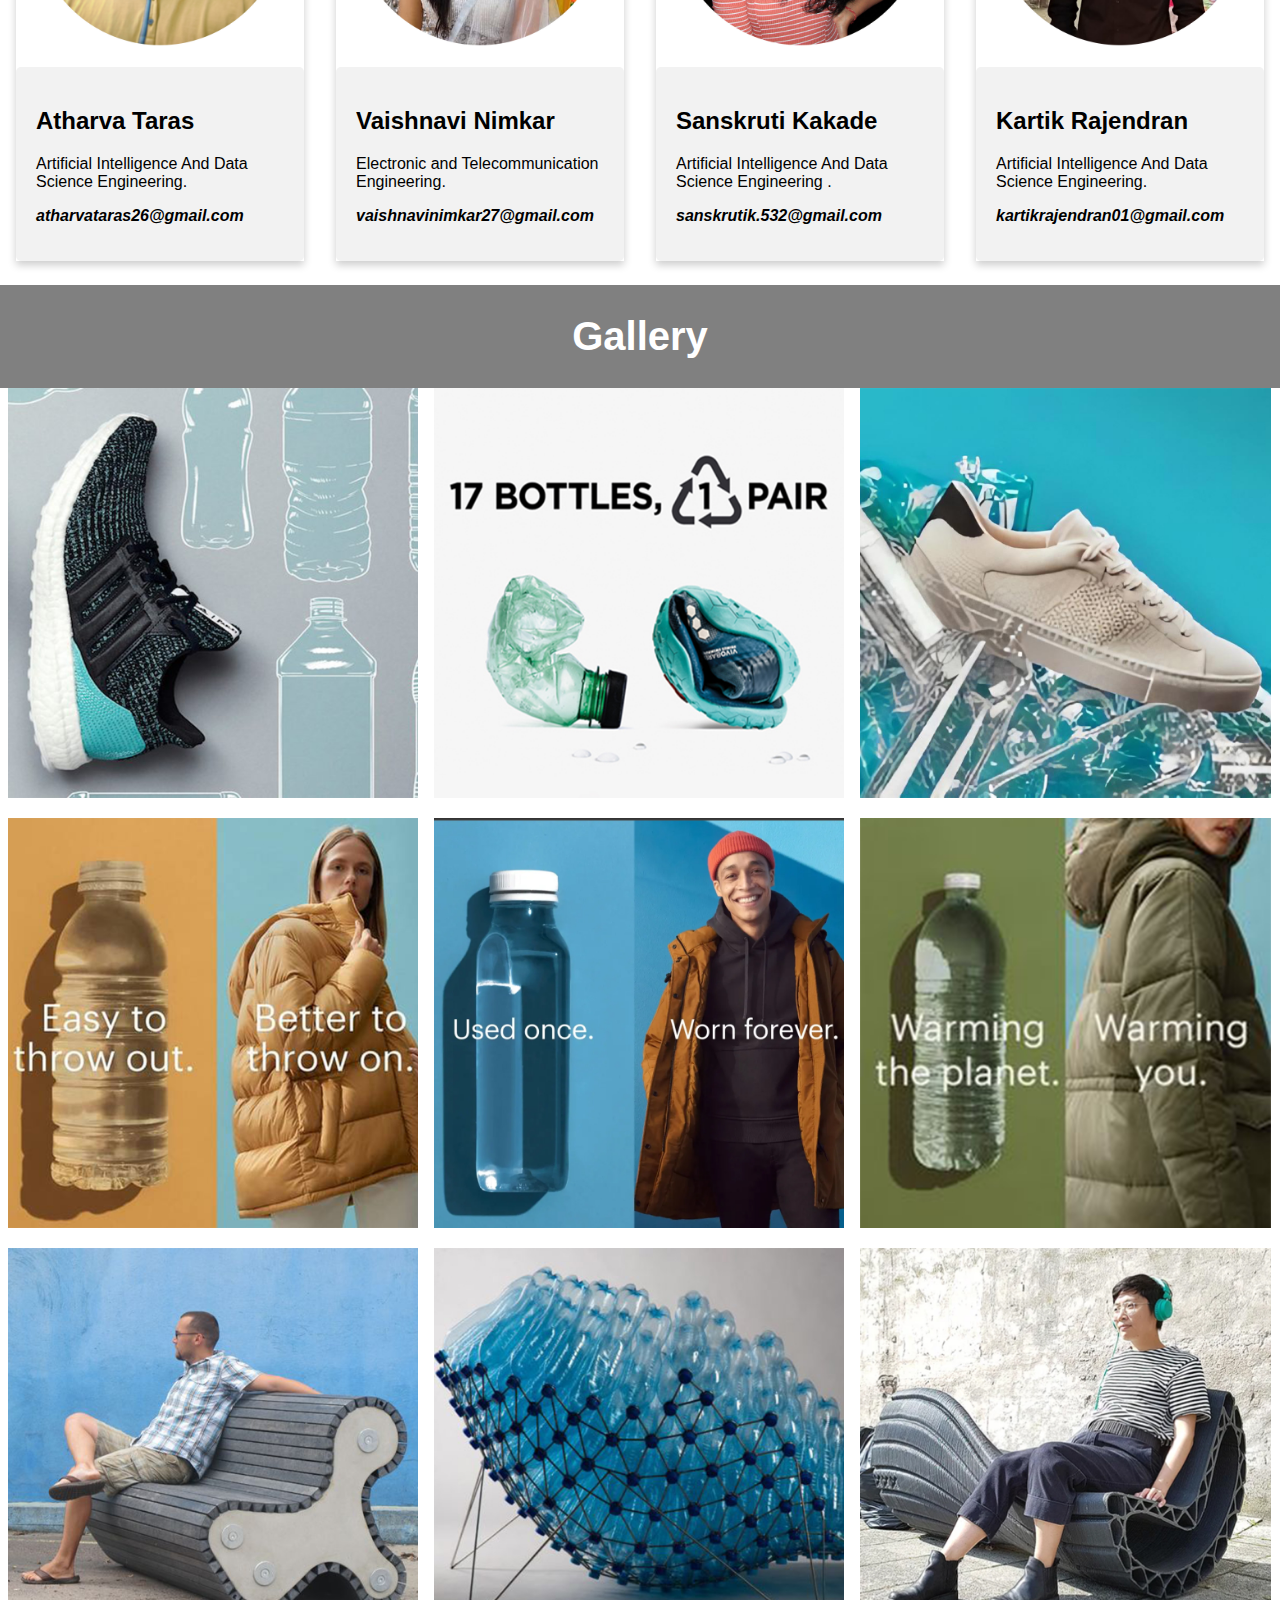
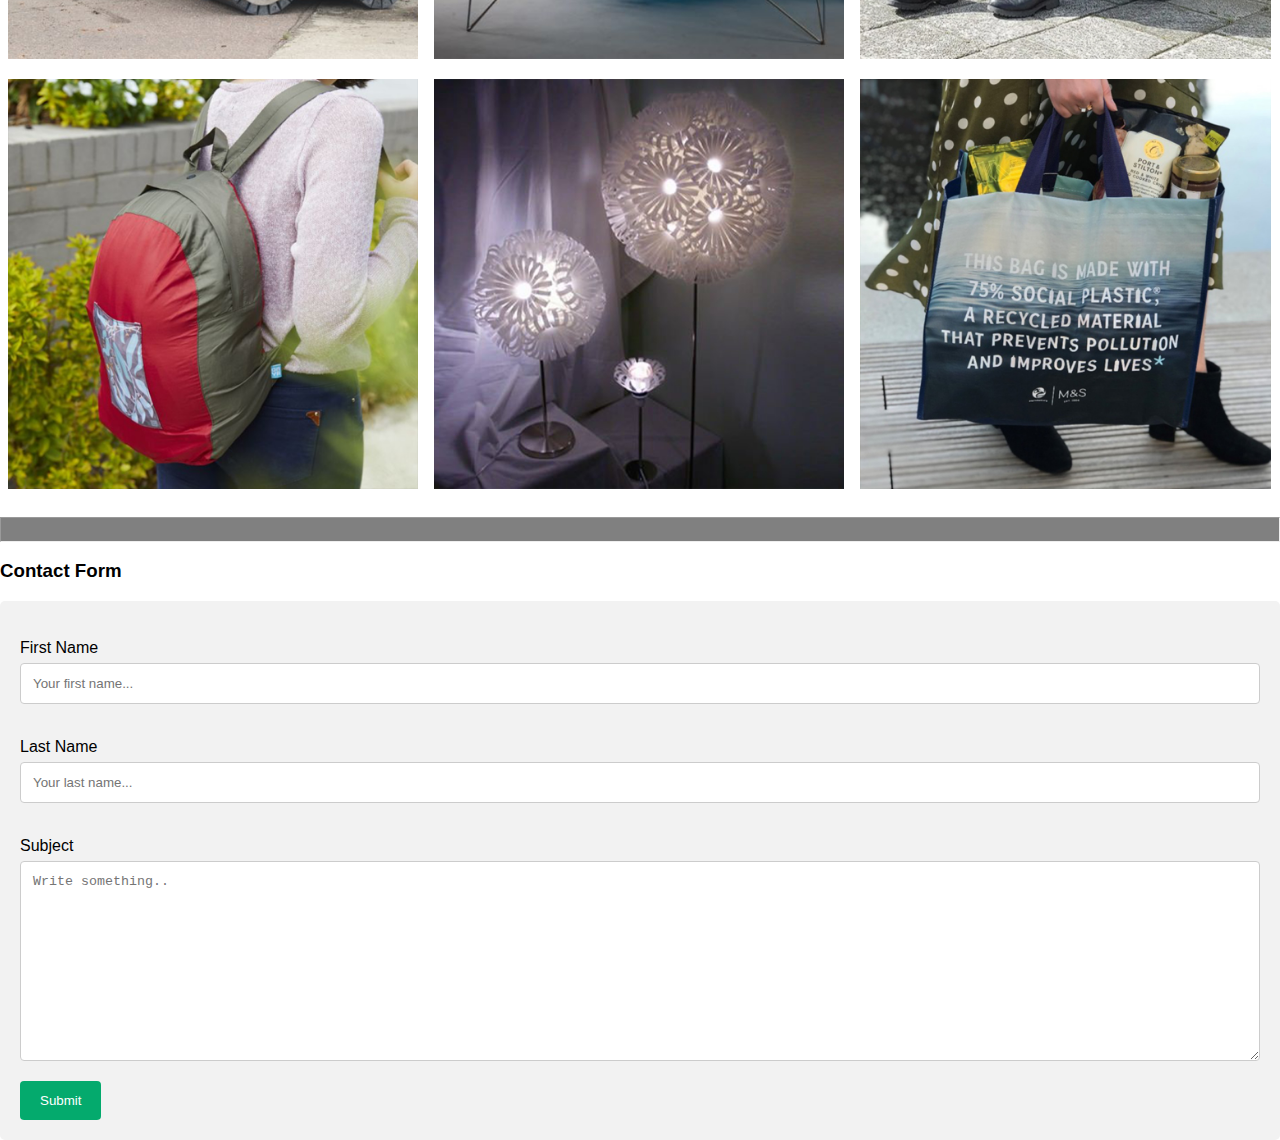
==== commit 81fa7887: "Update index.html" ====
--- a/index.html
+++ b/index.html
@@ -28,7 +28,7 @@
               <div id="id01" class="modal">
                
                 <h1>
-                  <a href="JS Trial.html">JS Try</a>
+                  <a href="JS Trial.html">Click here</a>
                 </h1>
                    
               </div>
@@ -51,7 +51,7 @@
              
              <script type="text/javascript" src="https://identity.netlify.com/v1/netlify-identity-widget.js"></script> 
              <body>
-           <div data-netlify-identity-button>Custom Login</div>
+           <div data-netlify-identity-button>Login</div>
            </body>
              
         </div>
